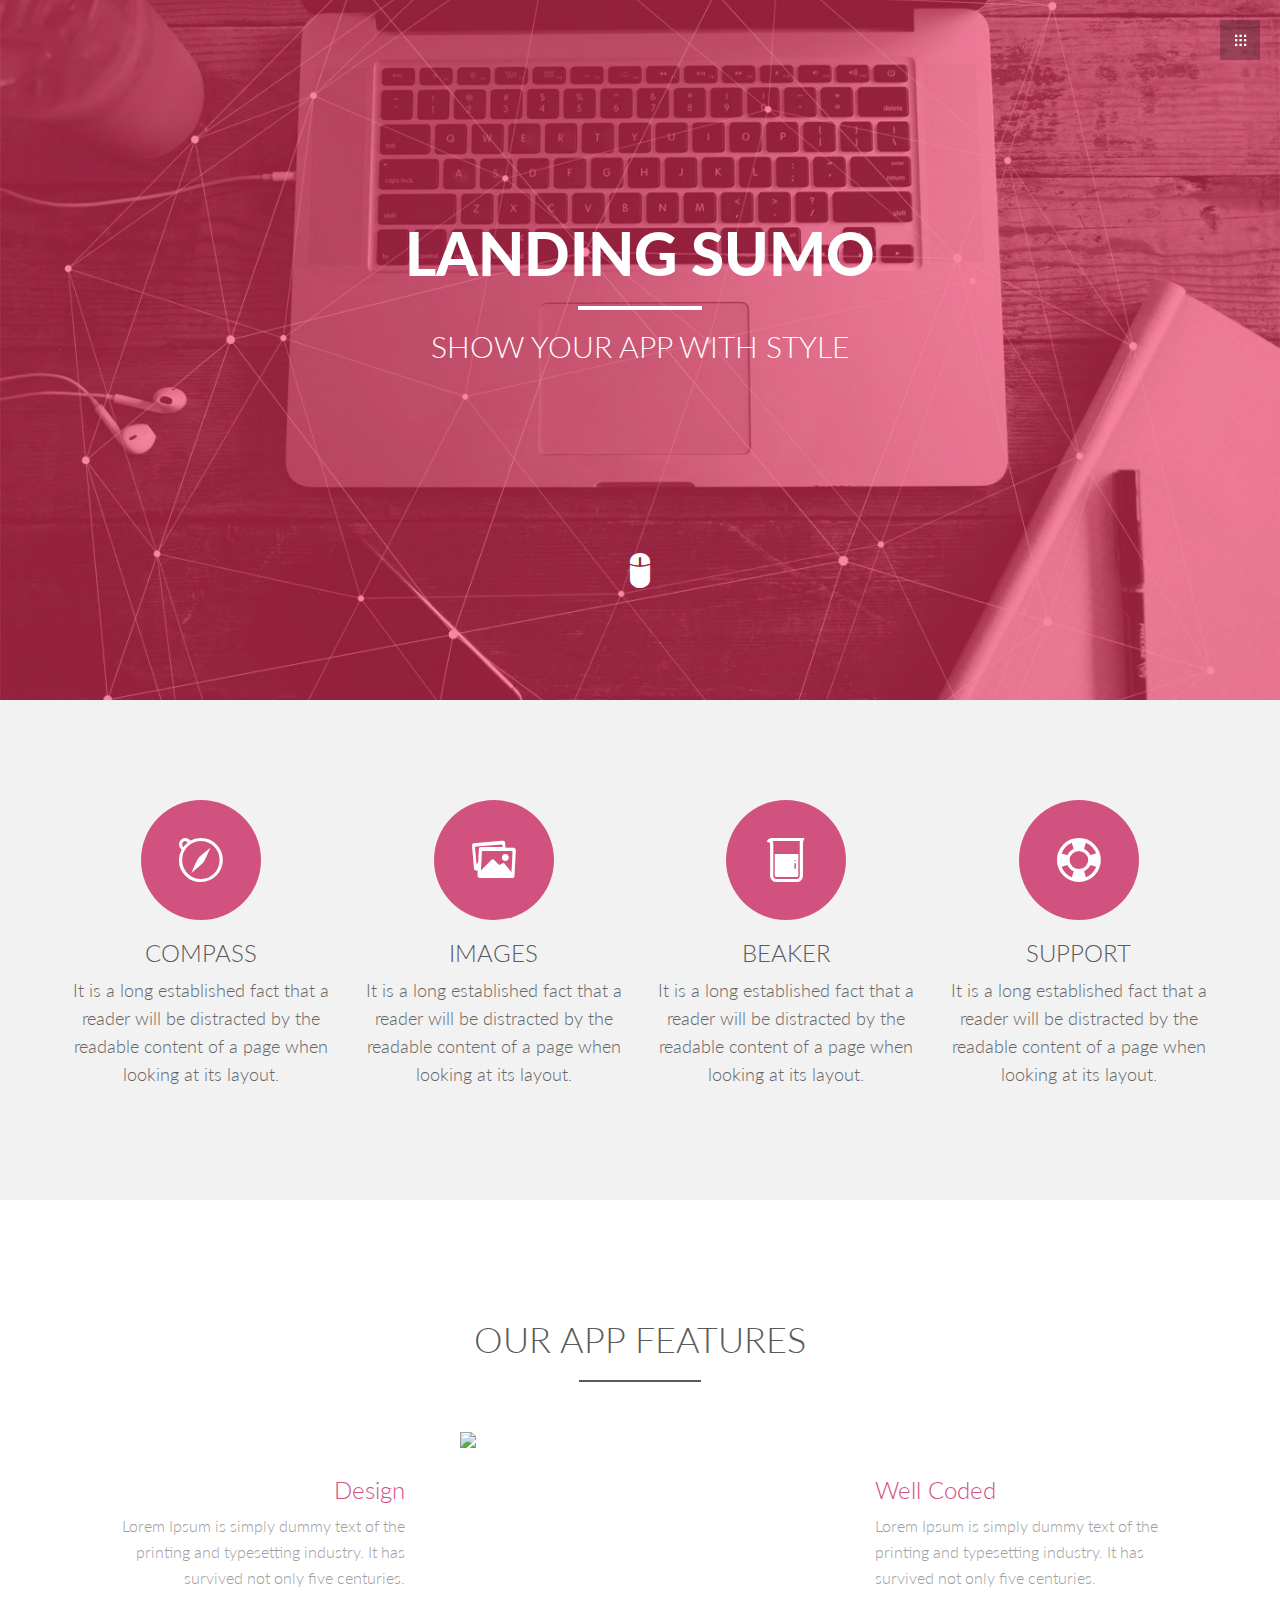
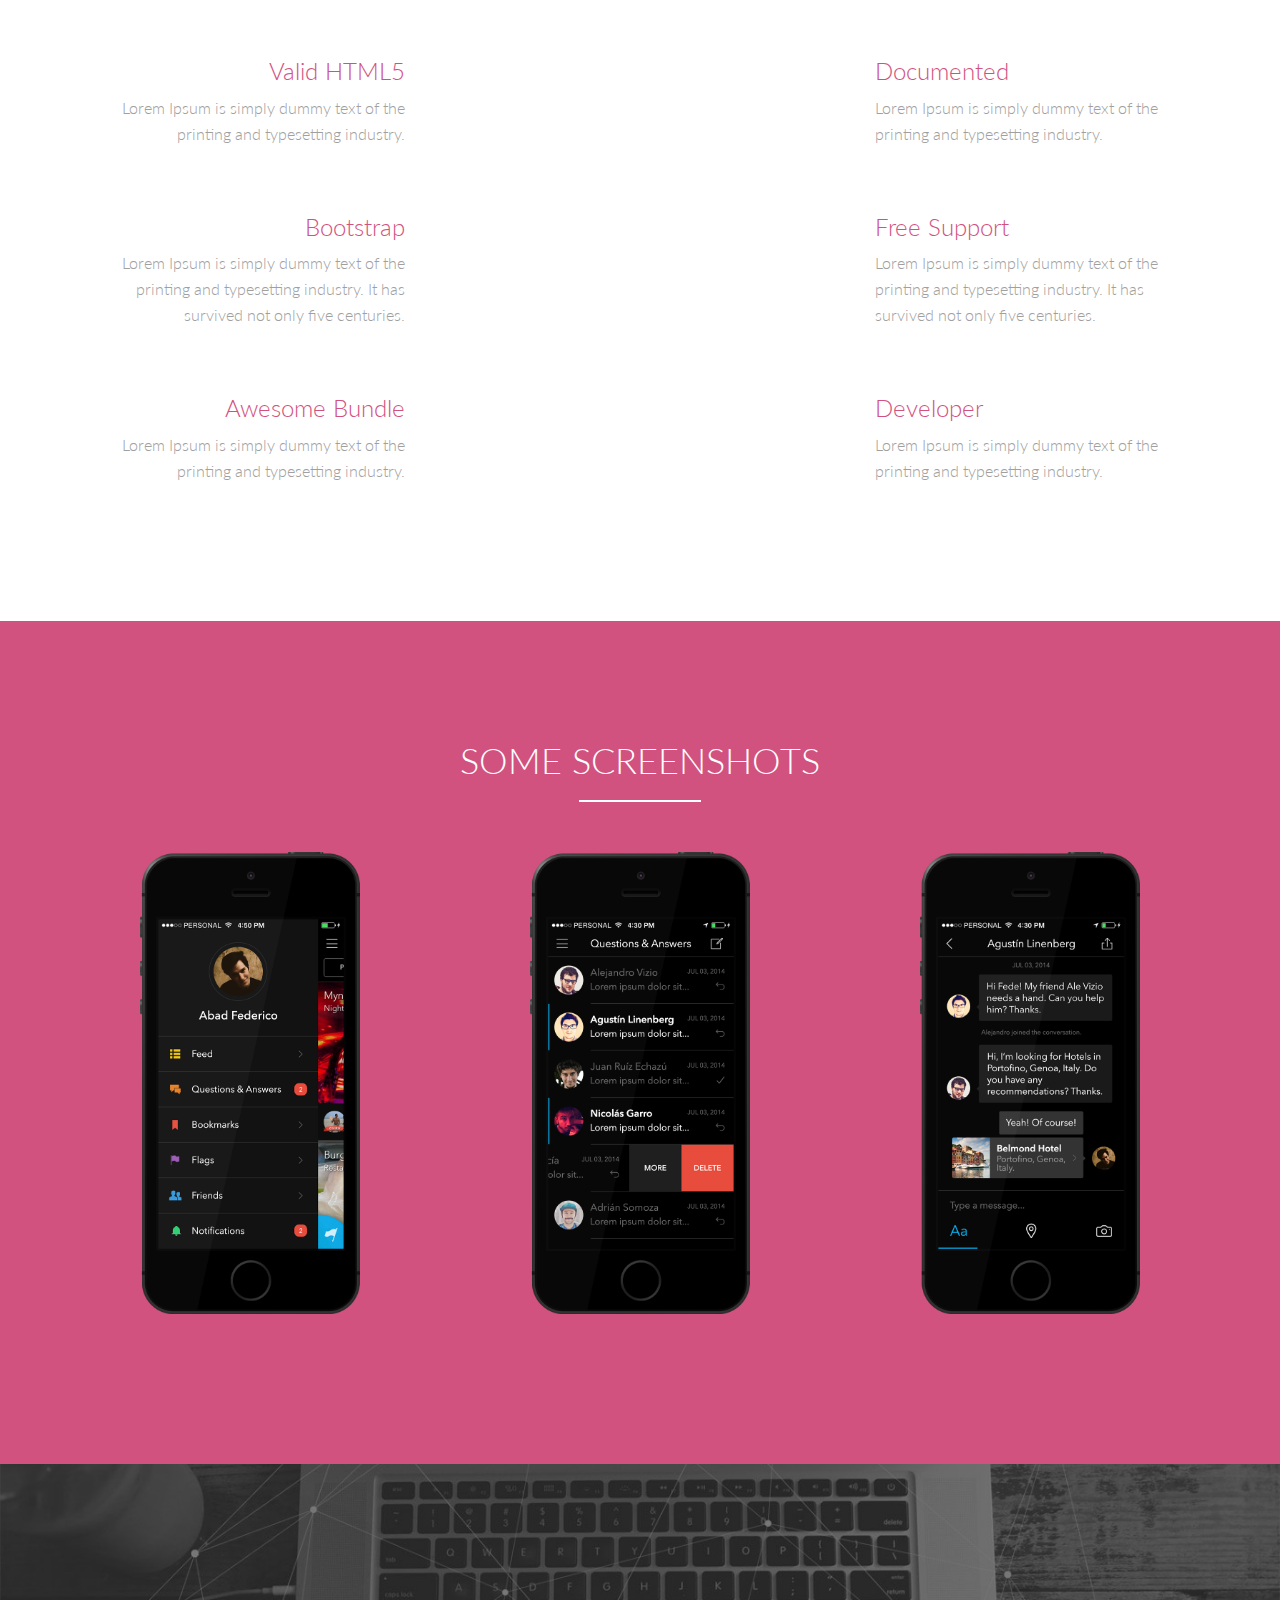
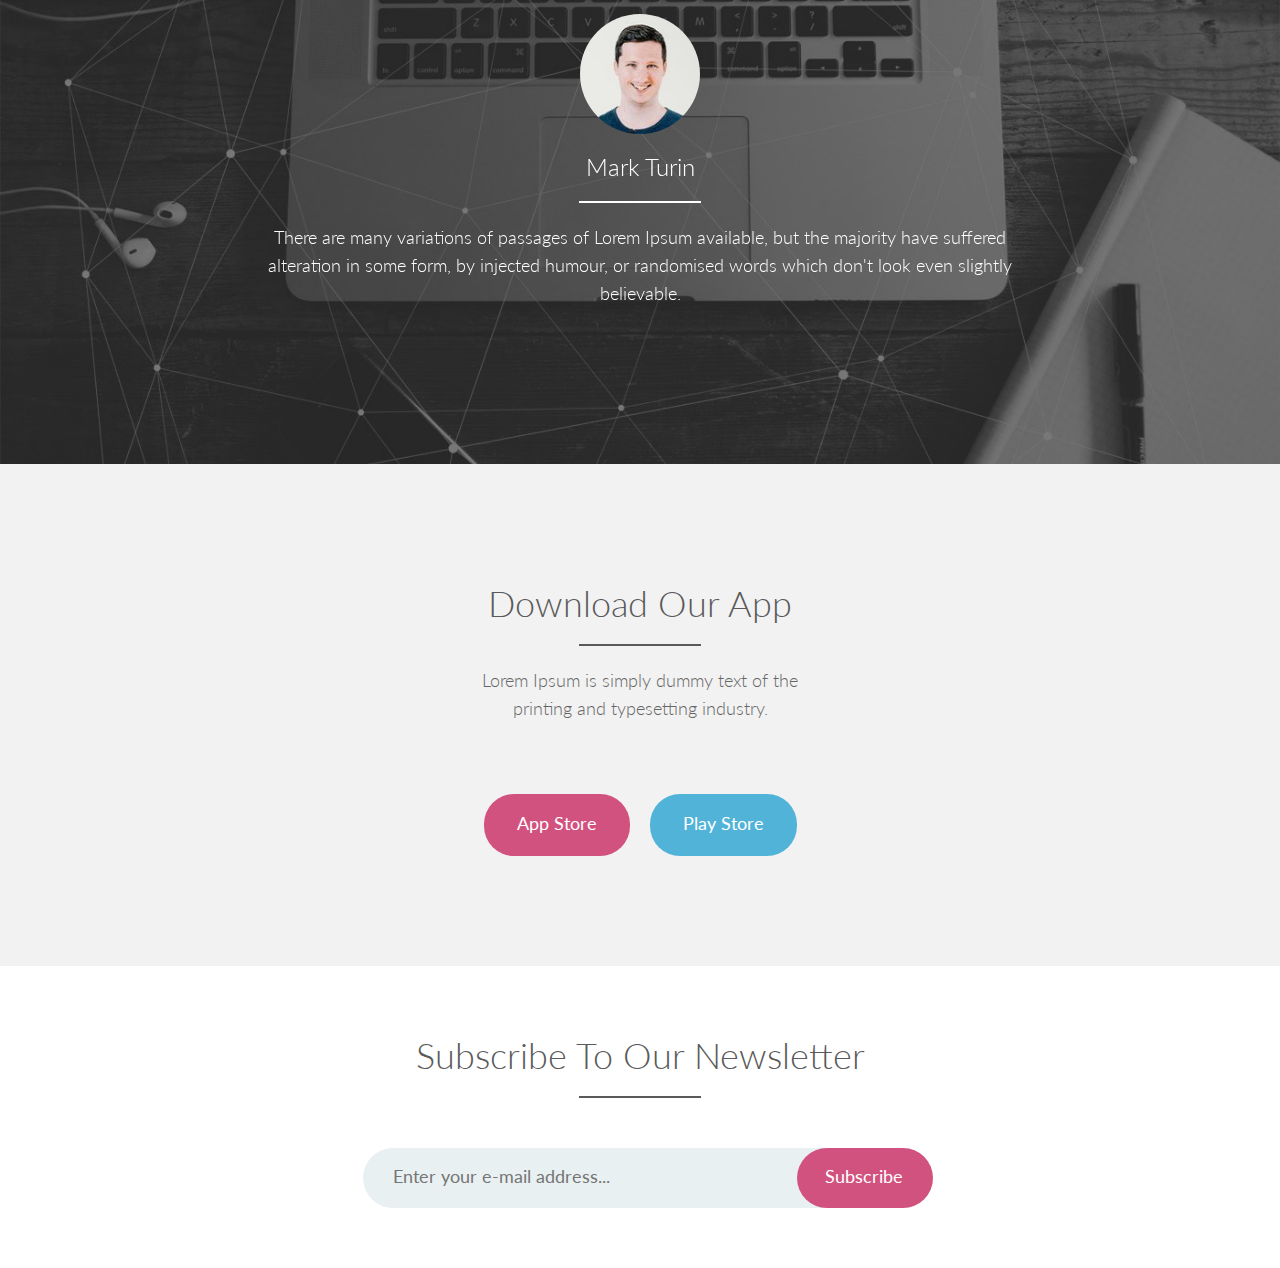
==== index.html @ 251545a4 "ok good" ====
<!DOCTYPE html>
<html lang="en">
  <head>
    <meta charset="utf-8">
    <meta http-equiv="X-UA-Compatible" content="IE=edge">
    <meta name="viewport" content="width=device-width, initial-scale=1">
    <meta name="description" content="">
    <meta name="author" content="">
    <link rel="icon" href="assets/img/favicon.ico">

    <title>Theme 12 - Landing Sumo</title>

    <!-- Bootstrap core CSS -->
    <link href="assets/css/bootstrap.css" rel="stylesheet">

    <!-- Custom styles for this template -->
    <link href="assets/css/style.css" rel="stylesheet">
    <link href="assets/css/ionicons.min.css" rel="stylesheet">

	<link rel="stylesheet" href="assets/css/nivo-lightbox.css" type="text/css">
	<link rel="stylesheet" href="assets/css/nivo-themes/default/default.css" type="text/css">
	
    <!-- IE10 viewport hack for Surface/desktop Windows 8 bug -->
    <script src="assets/js/ie10-viewport-bug-workaround.js"></script>

    <!-- HTML5 shim and Respond.js IE8 support of HTML5 elements and media queries -->
    <!--[if lt IE 9]>
      <script src="https://oss.maxcdn.com/html5shiv/3.7.2/html5shiv.min.js"></script>
      <script src="https://oss.maxcdn.com/respond/1.4.2/respond.min.js"></script>
    <![endif]-->
  </head>

  <body data-spy="scroll" data-offset="0" data-target="#theMenu">

	<!-- Menu -->
	<nav class="menu" id="theMenu">
		<div class="menu-wrap">
			<h1 class="logo"><a href="index.html#home">THEME 12</a></h1>
			<i class="ion-android-close menu-close"></i>
			<a href="#home" class="smoothScroll">Home</a>
			<a href="#about" class="smoothScroll">About</a>
			<a href="#screen" class="smoothScroll">Screenshots</a>
			<a href="#testimonials" class="smoothScroll">Testimonials</a>
			<a href="#buy" class="smoothScroll">Buy Now</a>
		</div>
		
		<!-- Menu button -->
		<div id="menuToggle"><i class="ion-grid"></i></div>
	</nav>

	  <!-- ********** HEADER ********** -->
	  <section id="home"></section>
	  <div id="h">
	  	<div class="container">
	  		<div class="row centered">
	  			<div class="col-md-8 col-md-offset-2">
	  				<h1>LANDING SUMO</h1>
	  				<hr class="aligncenter">
	  				<h2>SHOW YOUR APP WITH STYLE</h2>
	  			</div>
	  			<div class="go aligncenter">
	  				<a href="#about" class="smoothScroll"><i class="ion-mouse"></i></a>
	  			</div>
	  		</div>
	  	</div><!--/container -->
	  </div><!--/H -->

	<!-- ********** ICONS ********** -->	
	<section id="about"></section>
	<div id="g">  
		<div class="container">
			<div class="row mtb centered">
				<div class="col-md-3">
					<div class="circle-icon">
						<div class="icon ion-compass"></div>
					</div>
					<h3>COMPASS</h3>
					<p>It is a long established fact that a reader will be distracted by the readable content of a page when looking at its layout.</p>
				</div><!--/col-md-3 -->

				<div class="col-md-3">
					<div class="circle-icon">
						<div class="icon ion-images"></div>
					</div>
					<h3>IMAGES</h3>
					<p>It is a long established fact that a reader will be distracted by the readable content of a page when looking at its layout.</p>
				</div><!--/col-md-3 -->
				<div class="col-md-3">
					<div class="circle-icon">
						<div class="icon ion-beaker"></div>
					</div>
					<h3>BEAKER</h3>
					<p>It is a long established fact that a reader will be distracted by the readable content of a page when looking at its layout.</p>
				</div><!--/col-md-3 -->
				<div class="col-md-3">
					<div class="circle-icon">
						<div class="icon ion-help-buoy"></div>
					</div>
					<h3>SUPPORT</h3>
					<p>It is a long established fact that a reader will be distracted by the readable content of a page when looking at its layout.</p>
				</div><!--/col-md-3 -->
			</div><!--/row -->
		</div><!--/container -->
	</div><!--/G -->
	
	<!-- ********** PHONE & FEATURES ********** -->
	<div class="container">
		<div class="row mtb2">
			<h1 class="centered">OUR APP FEATURES</h1>
			<hr class="aligncenter mb">
			
			<div class="col-md-4">
				<div class="features f-r">
					<h3>Design</h3>
					<p>Lorem Ipsum is simply dummy text of the printing and typesetting industry. It has survived not only five centuries.</p>
				</div>
				<div class="features f-r">
					<h3>Valid HTML5</h3>
					<p>Lorem Ipsum is simply dummy text of the printing and typesetting industry.</p>
				</div>
				<div class="features f-r">
					<h3>Bootstrap</h3>
					<p>Lorem Ipsum is simply dummy text of the printing and typesetting industry. It has survived not only five centuries.</p>
				</div>
				<div class="features f-r">
					<h3>Awesome Bundle</h3>
					<p>Lorem Ipsum is simply dummy text of the printing and typesetting industry.</p>
				</div>
			</div><!--/col-md-4-->
			<div class="col-md-4 hidden-xs">
				<img class="img-responsive aligncenter" src="assets/img/phone.png">
			</div><!--col-md-4-->
			<div class="col-md-4">
				<div class="features f-l">
					<h3>Well Coded</h3>
					<p>Lorem Ipsum is simply dummy text of the printing and typesetting industry. It has survived not only five centuries.</p>
				</div>
				<div class="features f-l">
					<h3>Documented</h3>
					<p>Lorem Ipsum is simply dummy text of the printing and typesetting industry.</p>
				</div>
				<div class="features f-l">
					<h3>Free Support</h3>
					<p>Lorem Ipsum is simply dummy text of the printing and typesetting industry. It has survived not only five centuries.</p>
				</div>
				<div class="features f-l">
					<h3>Developer</h3>
					<p>Lorem Ipsum is simply dummy text of the printing and typesetting industry.</p>
				</div>
			</div><!--/col-md-4-->
			
		</div><!--/row -->
	</div><!--/container -->
	
	<!-- ********** SHOWCASE ********** -->
	<section id="screen"></section>
	<div id="showcase">
		<div class="container">
			<div class="row mtb">
			<h1 class="centered">SOME SCREENSHOTS</h1>
			<hr class="aligncenter mb">
				<div class="col-md-4 mb">
					<a href='assets/img/screen-1.png' class='item' data-lightbox-gallery="gallery1">
						<img src="assets/img/screen-1.png" class='img-responsive aligncenter' width="220" alt="">
					</a>
				</div><!--/col-md-4-->

				<div class="col-md-4 mb">
					<a href='assets/img/screen-2.png' class='item' data-lightbox-gallery="gallery1">
						<img src="assets/img/screen-2.png" width="220" class='img-responsive aligncenter' alt="">
					</a>
				</div><!--/col-md-4-->

				<div class="col-md-4 mb">
					<a href='assets/img/screen-3.png' class='item' data-lightbox-gallery="gallery1">
						<img src="assets/img/screen-3.png" class='img-responsive aligncenter' width="220" alt="">
					</a>
				</div><!--/col-md-4-->

			</div><!--/row -->
		</div><!--/container -->
	</div><!--/slides -->
	
	<!-- ********** TESTIMONIALS ********** -->
	<section id="testimonials"></section>
	<div id="t">
		<div class="container">
			<div class="row mt">
				<div class="col-lg-8 col-lg-offset-2 centered">
				    <!-- Carousel
				    ================================================== -->
				    <div id="myCarousel" class="carousel slide" data-ride="carousel">
				      <div class="carousel-inner">
				        <div class="item active">
				          <img src="assets/img/ui-01.jpg" class="img-circle aligncenter" width="120" alt="First slide">
				          <h3>Mark Turin</h3>
				          <hr class="aligncenter">
				          <p>There are many variations of passages of Lorem Ipsum available, but the majority have suffered alteration in some form, by injected humour, or randomised words which don't look even slightly believable.</p>
				        </div>
				        <div class="item">
				          <img src="assets/img/ui-02.jpg" class="img-circle aligncenter" width="120"  alt="Second slide">
				          <h3>Sarah Schmidt</h3>
				          <hr class="aligncenter">
				          <p>There are many variations of passages of Lorem Ipsum available, but the majority have suffered alteration in some form, by injected humour, or randomised words which don't look even slightly believable.</p>
				        </div>
				        <div class="item">
				          <img src="assets/img/ui-03.jpg" width="120" class="img-circle aligncenter" alt="Third slide">
				          <h3>Phil Carsons</h3>
				          <hr class="aligncenter">
				          <p>There are many variations of passages of Lorem Ipsum available, but the majority have suffered alteration in some form, by injected humour, or randomised words which don't look even slightly believable.</p>
				        </div>
				      </div>
				    </div><!-- /.carousel -->
				</div><!--/col-lg-8 -->
			</div><!--/row -->
		</div><!--/container -->
	</div><!--/T -->
	
	<!-- ********** DOWNLOAD APP ********** -->
	  <section id="buy"></section>
	<div id="g">
		<div class="container">
			<div class="row mtb">
				<h1 class="centered">Download Our App</h1>
				<hr class="aligncenter">
				<p class="centered">Lorem Ipsum is simply dummy text of the<br/>printing and typesetting industry.</p>
				<div class="col-md-6 col-md-offset-3 mt centered">
					<button class="btn btn-lg btn-apple">App Store</button><button class="btn btn-lg btn-android">Play Store</button>
				</div>
			</div><!--/row -->
		</div><!--/container -->
	</div><!--/G -->

	<!-- ********** SUBSCRIBE ********** -->
	<div id="f">
		<div class="container">
			<div class="row">
				<h1 class="centered">Subscribe To Our Newsletter</h1>
				<hr class="aligncenter mb">
				<div class="col-md-6 col-md-offset-3">
					<form role="form" action="register.php" method="post" enctype="plain"> 
	    				<input type="email" name="email" class="subscribe-input" placeholder="Enter your e-mail address..." required>
						<button class='btn btn-submit subscribe-submit' type="submit">Subscribe</button>
					</form>
	
				</div>
			</div><!--/row -->
		</div><!--/container -->
	</div>
	
	
    <!-- Bootstrap core JavaScript
    ================================================== -->
    <!-- Placed at the end of the document so the pages load faster -->
    <script src="assets/js/jquery.min.js"></script>
    <script src="assets/js/bootstrap.min.js"></script>
    <script src="assets/js/retina-1.1.0.js"></script>
    <script src="assets/js/classie.js"></script>
    <script src="assets/js/smoothscroll.js"></script>
    <script src="assets/js/main.js"></script>
	<script src="assets/js/nivo-lightbox.min.js"></script>
	
	<script>
		// Nivo Lightbox initialization
		$('#showcase a').nivoLightbox({
			effect: 'fadeScale',
			keyboardNav: true,
		});
	</script>
	
	
  </body>
</html>
---- assets/css/style.css ----
/*
 * Author: Carlos Alvarez
 * URL: http://alvarez.is
 *
 * Project Name: Landing Sumo - Theme 12
 * URL: http://LandingSumo.com
 * Version: 1.0
 */

/*	################################################################
	1. GENERAL STRUCTURES
################################################################# */

/* Import fonts */
@import url(http://fonts.googleapis.com/css?family=Lato:300,400,700,900);

* { 
	margin: 0;
	padding: 0px;
    font-family: 'Lato', sans-serif;
} 
body { 
	background: #fff; 
	margin: 0; 
	color: #5a5a5a;
}

h1, h2, h3, h4, h5, h6 {
    font-family: 'Lato', sans-serif;
	font-weight: 300;
}


p { 
	padding: 0; 
	margin-bottom: 12px; 
    font-family: 'Lato', sans-serif;
	font-weight: 300;
	font-size: 18px; 
	line-height: 28px;
	color: #666; 
	margin-top: 10px; 
}

html,
body {
	height: 100%;
}

.alignleft { float: left; }
.alignright { float: right; }
.aligncenter {
	margin-left: auto;
	margin-right: auto;
	display: block;
	clear: both;
}
.centered {text-align: center}
.mt {margin-top: 50px;}
.mb {margin-bottom: 50px;}
.mtb {margin-top: 50px; margin-bottom: 50px;}
.mtb2 { margin-top: 100px; margin-bottom: 100px;}
.ptb {padding-top: 80px; padding-bottom: 80px;}

.clear {
	clear: both;
	display: block;
	font-size: 0;
	height: 0;
	line-height: 0;
	width:100%;
}
::-moz-selection  {
	color: #fff;
	text-shadow:none;
	background:#2B2E31;
}
::selection {
	color: #fff;
	text-shadow:none;
	background:#2B2E31;
}
*,
*:after,
*:before {
	-webkit-box-sizing: border-box;
	-moz-box-sizing: border-box;
	box-sizing: border-box;
	padding: 0;
	margin: 0;
}
a { 
	padding: 0;
	margin: 0;
	text-decoration: none; 
	-webkit-transition: background-color .4s linear, color .4s linear;
	-moz-transition: background-color .4s linear, color .4s linear;
	-o-transition: background-color .4s linear, color .4s linear;
	-ms-transition: background-color .4s linear, color .4s linear;
	transition: background-color .4s linear, color .4s linear;
	color: #1abc9c;
}
a:hover,
a:focus {
  text-decoration: none;
  color:#696E74;
}

.nopadding {
	padding: 0px !important;
	margin: 0px;
}

hr {
	border: 1px solid #5a5a5a;
	width: 120px;
}

/* MENU CONFIGURATION */
.menu {
	position: fixed;
	right: -200px;
	width: 260px;
	height: 100%;
	top: 0;
	z-index: 10;
	text-align: left;
}

.menu.menu-open {
	right: 0px;
}

.menu-wrap {
	position: absolute;
	top: 0;
	left: 60px;
	background: #1a1a1a;
	width: 200px;
	height: 100%;
}

.menu h1.logo a {
	font-family: "Raleway", sans-serif;
	font-size: 16px;
	font-weight: 900;
	letter-spacing: 0.15em;
	line-height: 40px;
	text-transform: uppercase;
	color: #ffffff;
	margin-top: 20px;
}

.menu h1.logo a:hover {
	color: #D2527F;
}

.menu img.logo {
	margin: 20px 0;
	max-width: 160px;
}

.menu a {
	margin-left: 20px;
	color: #808080;
	display: block;
	font-size: 12px;
	font-weight: 700;
	line-height: 40px;
	letter-spacing: 0.1em;
	text-transform: uppercase;
}

.menu a:hover {
	color: #ffffff;
}

.menu a:active {
	color: #ffffff;
}

.menu a > i {
	float: left;
	display: inline-block;
	vertical-align: middle; 
	text-align: left;
	width: 25px;
	font-size: 16px;
	line-height: 40px;
	margin: 25px 2px;
}

.menu-close {
	cursor: pointer;
	display: block;
	position: absolute;
	font-size: 14px;
	color: #808080;
	width: 40px;
	height: 40px;
	line-height: 40px;
	top: 20px;
	right: 5px;
	-webkit-transition: all .1s ease-in-out;
	   -moz-transition: all .1s ease-in-out;
		-ms-transition: all .1s ease-in-out;
		 -o-transition: all .1s ease-in-out;
			transition: all .1s ease-in-out;
}

.menu-close:hover {
	color: #ffffff;
	-webkit-transition: all .1s ease-in-out;
	   -moz-transition: all .1s ease-in-out;
		-ms-transition: all .1s ease-in-out;
		 -o-transition: all .1s ease-in-out;
			transition: all .1s ease-in-out;
}

/* Push the body after clicking the menu button */
.body-push {
	overflow-x: hidden;
	position: relative;
	left: 0;
}

.body-push-toright {
	left: 200px;
}

.body-push-toleft {
	left: -200px;
}

.menu,
.body-push {
	-webkit-transition: all .3s ease;
	   -moz-transition: all .3s ease;
		-ms-transition: all .3s ease;
		 -o-transition: all .3s ease;
			transition: all .3s ease;
}

#menuToggle {
	position: absolute;
	top: 20px;
	left: 0;
	z-index: 11;
	display: block;
	text-align: center;
	font-size: 18px;
	color: #ffffff;
	width: 40px;
	height: 40px;
	line-height: 40px;
	cursor: pointer;
	background: rgba(0,0,0,0.25);
	-webkit-transition: all .1s ease-in-out;
	   -moz-transition: all .1s ease-in-out;
		-ms-transition: all .1s ease-in-out;
		 -o-transition: all .1s ease-in-out;
			transition: all .1s ease-in-out;
}

#menuToggle:hover {
	color: #ffffff;
	background: rgba(0,0,0,0.2);
	-webkit-transition: all .1s ease-in-out;
	   -moz-transition: all .1s ease-in-out;
		-ms-transition: all .1s ease-in-out;
		 -o-transition: all .1s ease-in-out;
			transition: all .1s ease-in-out;
}


/* HEADER SECTION */
#h {
	background: url(../img/header.jpg) no-repeat center top;
	padding-top: 200px;
	text-align:center;
	background-attachment: relative;
	background-position: center center;
	min-height: 700px;
	width: 100%;
	
    -webkit-background-size: 100%;
    -moz-background-size: 100%;
    -o-background-size: 100%;
    background-size: 100%;

    -webkit-background-size: cover;
    -moz-background-size: cover;
    -o-background-size: cover;
    background-size: cover;
}

#h hr {
	border: 2px solid white;
	width: 120px;
}

#h h1 {
	font-weight: 900;
	font-size: 60px;
	color: white;
}

#h h2 {
	color: white;
}

.go { 
	height: 60px; 
	width: 60px; 
	display: block; 
	transition: all 1s ease; 
	-moz-transition: all 1s ease; 
	-webkit-transition: all 1s ease;
	-o-transition: all 1s ease;
	padding-top: 170px;
	padding-bottom: 15px;
}

.go:hover, .go:focus { 
	transform: translate(0, -15px); 
	-webkit-transform: translate(0, -15px); 
	-o-transform: translate(0, -15px); 
	-moz-transform: translate(0, -15px); 
}

.go i {
	color: white;
	font-size: 40px;
}

/* Grey Section */
#g {
	background: #f2f2f2;
	padding-top: 50px;
	padding-bottom: 50px;
}

.circle-icon {
	width: 120px;
	height: 120px;
	margin: 0 auto;
	border-radius: 50%;
	background-color: #D2527F;
	position: relative;
}

.circle-icon .icon {
	color: #fff;
	line-height: 120px;
	text-align: center;
}

.icon {
	font-size: 50px;
}

.icon-sm {
	font-size: 20px;
}

.btn-apple {
	background: #D2527F;
	border-radius: 30px;
	padding: 16px 32px 20px;
	color: white;
	margin: 10px;
}

.btn-android {
	background: #52B3D9;
	border-radius: 30px;
	padding: 16px 32px 20px;
	color: white;
	margin: 10px;
}



/* features */
.f-r {
	text-align: right;
	margin: 15px;
}

.f-l {
	text-align: left;
	margin: 15px;
}

.features {
	padding: 10px;
}

.features:hover {
	background: #f2f2f2;
	cursor: pointer;
}

.features p {
	font-size: 16px;
	color: #a0a0a0;
	line-height: 26px;
}

.features h3 {
	color: #D2527F;
}

/* Showcase Conf */
#showcase {
	padding-bottom: 50px;
	padding-top: 50px;
	background: #D2527F;
	color: white;
}

#showcase hr {
	border: 1px solid #fff;
	width: 120px;
}

/* Testimonial Section */
#t {
	background: url(../img/testimonials.jpg) no-repeat center top;
	padding-top: 100px;
	text-align:center;
	background-attachment: relative;
	background-position: center center;
	min-height: 600px;
	width: 100%;
	color: white;
	
    -webkit-background-size: 100%;
    -moz-background-size: 100%;
    -o-background-size: 100%;
    background-size: 100%;

    -webkit-background-size: cover;
    -moz-background-size: cover;
    -o-background-size: cover;
    background-size: cover;
}

#t p {
	color: white;
}

#t hr {
	border-color: white;
}

/* FOOTER */

#f {
	padding-bottom: 50px;
	padding-top: 50px;
	background: white;
}

#f input {
	font-size: 18px;
	min-height: 60px;
	border-radius: 40px;
	line-height: 24px;
	padding: 16px 30px 20px;
	border: none;
	margin-bottom: 10px;
	background-color: #e9f0f2;
	-webkit-transition: background-color 0.2s;
	transition: background-color 0.2s;
}

#f .subscribe-input {
	float: left;
	width: 95%;
	text-align: left;
}

#f .subscribe-submit {
	position: absolute;
	right: 0;
	padding-left: 28px;
}

/* Button used in the footer - contact form */
.btn-submit {
	color: #fff;
	font-size: 18px;
	min-height: 60px;
	border-radius: 40px;
	text-decoration: none;
	display: inline-block;
	line-height: 24px;
	padding: 16px 30px 20px;
	z-index: 1;
	position: relative;
	border: none;
	background: #D2527F;
}

@media screen and (max-width: 740px){ 
.f-r {
	text-align: center;
}

.f-l {
	text-align: center;
}
}
---- assets/css/nivo-themes/default/default.css ----
/*
 * Nivo Lightbox Default Theme v1.0
 * http://dev7studios.com/nivo-lightbox
 *
 * Copyright 2013, Dev7studios
 * Free to use and abuse under the MIT license.
 * http://www.opensource.org/licenses/mit-license.php
 */
 
.nivo-lightbox-theme-default.nivo-lightbox-overlay { 
	background: #666;
	background: rgba(0,0,0,0.6); 
}
.nivo-lightbox-theme-default .nivo-lightbox-content.nivo-lightbox-loading { background: url("loading.gif") no-repeat 50% 50%; }

.nivo-lightbox-theme-default .nivo-lightbox-nav {
	top: 10%;
	width: 8%;
	min-width: 60px;
	height: 80%;
	text-indent: -9999px;
	background-repeat: no-repeat;
	background-position: 50% 50%;
	opacity: 0.5;
}
.nivo-lightbox-theme-default .nivo-lightbox-nav:hover { 
	opacity: 1;
	cursor: pointer;
}
.nivo-lightbox-theme-default .nivo-lightbox-prev { 
	background-image: url("next.png"); 
	border-radius: 0 3px 3px 0;
	transform:rotate(180deg);
	-ms-transform:rotate(180deg); /* IE 9 */
	-webkit-transform:rotate(180deg); /* Opera, Chrome, and Safari */
}
.nivo-lightbox-theme-default .nivo-lightbox-next { 
	background-image: url("next.png"); 
	border-radius: 3px 0 0 3px;
}

.nivo-lightbox-theme-default .nivo-lightbox-close {
	display: block;
	background: url("close.png") no-repeat 50% 50%;
	width: 8%;
	min-width: 60px;
	height: 60px;
	text-indent: -9999px;
	opacity: 0.5;
	top: 0;
	right: 0;
	padding-top: 8%;
}
.nivo-lightbox-theme-default .nivo-lightbox-close:hover { opacity: 1; }

.nivo-lightbox-theme-default .nivo-lightbox-title-wrap { bottom: -7%; }
.nivo-lightbox-theme-default .nivo-lightbox-title {
	font: 14px/20px 'Helvetica Neue', Helvetica, Arial, sans-serif;
	font-style: normal;
	font-weight: normal;
	background: #000;
	color: #fff;
	padding: 7px 15px;
	border-radius: 30px;
}

.nivo-lightbox-theme-default .nivo-lightbox-image img {
	background: #fff;
	-webkit-box-shadow: 0px 1px 1px rgba(0,0,0,0.4);
	   -moz-box-shadow: 0px 1px 1px rgba(0,0,0,0.4);
	        box-shadow: 0px 1px 1px rgba(0,0,0,0.4);
}
.nivo-lightbox-theme-default .nivo-lightbox-ajax,
.nivo-lightbox-theme-default .nivo-lightbox-inline {
	background: #fff;
	padding: 40px;
	-webkit-box-shadow: 0px 1px 1px rgba(0,0,0,0.4);
	   -moz-box-shadow: 0px 1px 1px rgba(0,0,0,0.4);
	        box-shadow: 0px 1px 1px rgba(0,0,0,0.4);
}

@media (-webkit-min-device-pixel-ratio: 1.3),
       (-o-min-device-pixel-ratio: 2.6/2),
       (min--moz-device-pixel-ratio: 1.3),
       (min-device-pixel-ratio: 1.3),
       (min-resolution: 1.3dppx) {

	.nivo-lightbox-theme-default .nivo-lightbox-content.nivo-lightbox-loading { 
		background-image: url("loading@2x.gif"); 
		background-size: 32px 32px;
	}
	.nivo-lightbox-theme-default .nivo-lightbox-prev { 
		background-image: url("http://tanguyalbrici.com/Rego/css/nivo-themes/default/prev@2x.png"); 
		background-size: 48px 48px;
	}
	.nivo-lightbox-theme-default .nivo-lightbox-next { 
		background-image: url("next@2x.png"); 
		background-size: 48px 48px;
	}
	.nivo-lightbox-theme-default .nivo-lightbox-close { 
		background-image: url("close@2x.png"); 
		background-size: 48px 48px;
	}
	
}
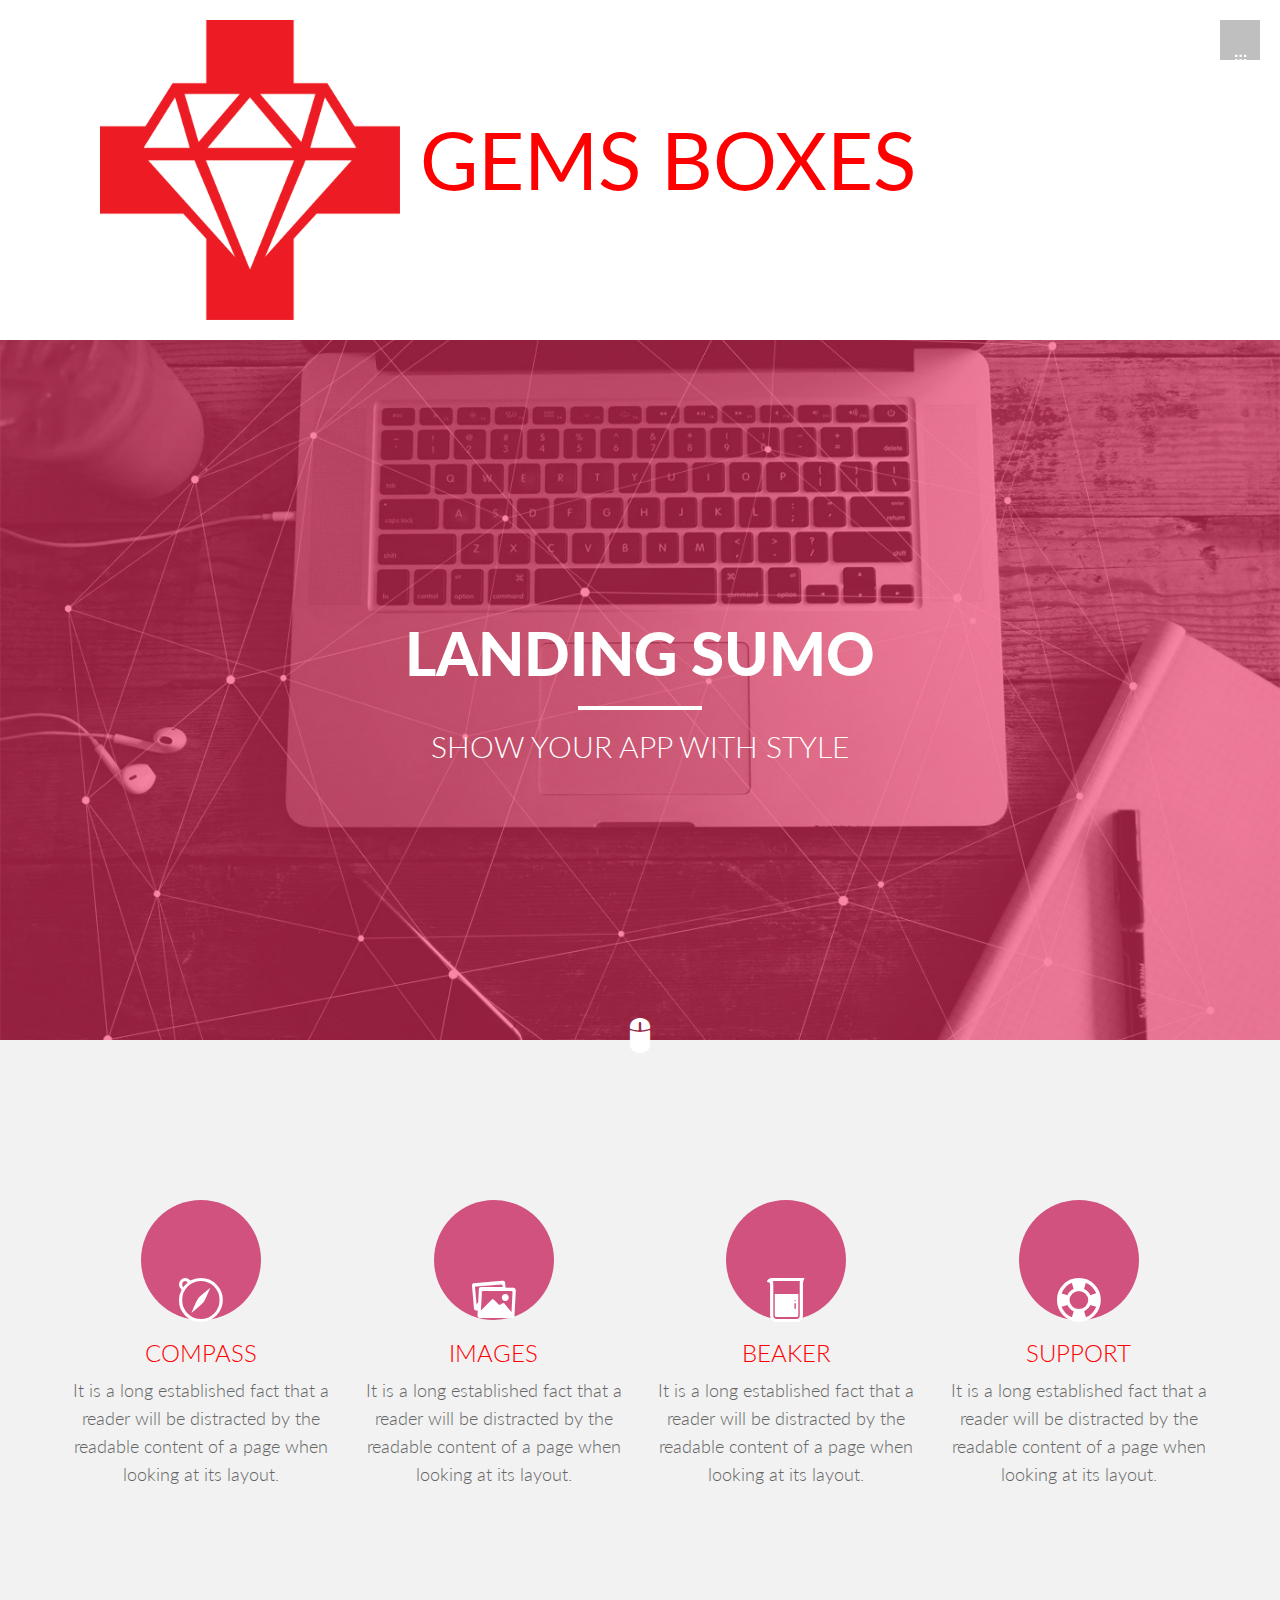
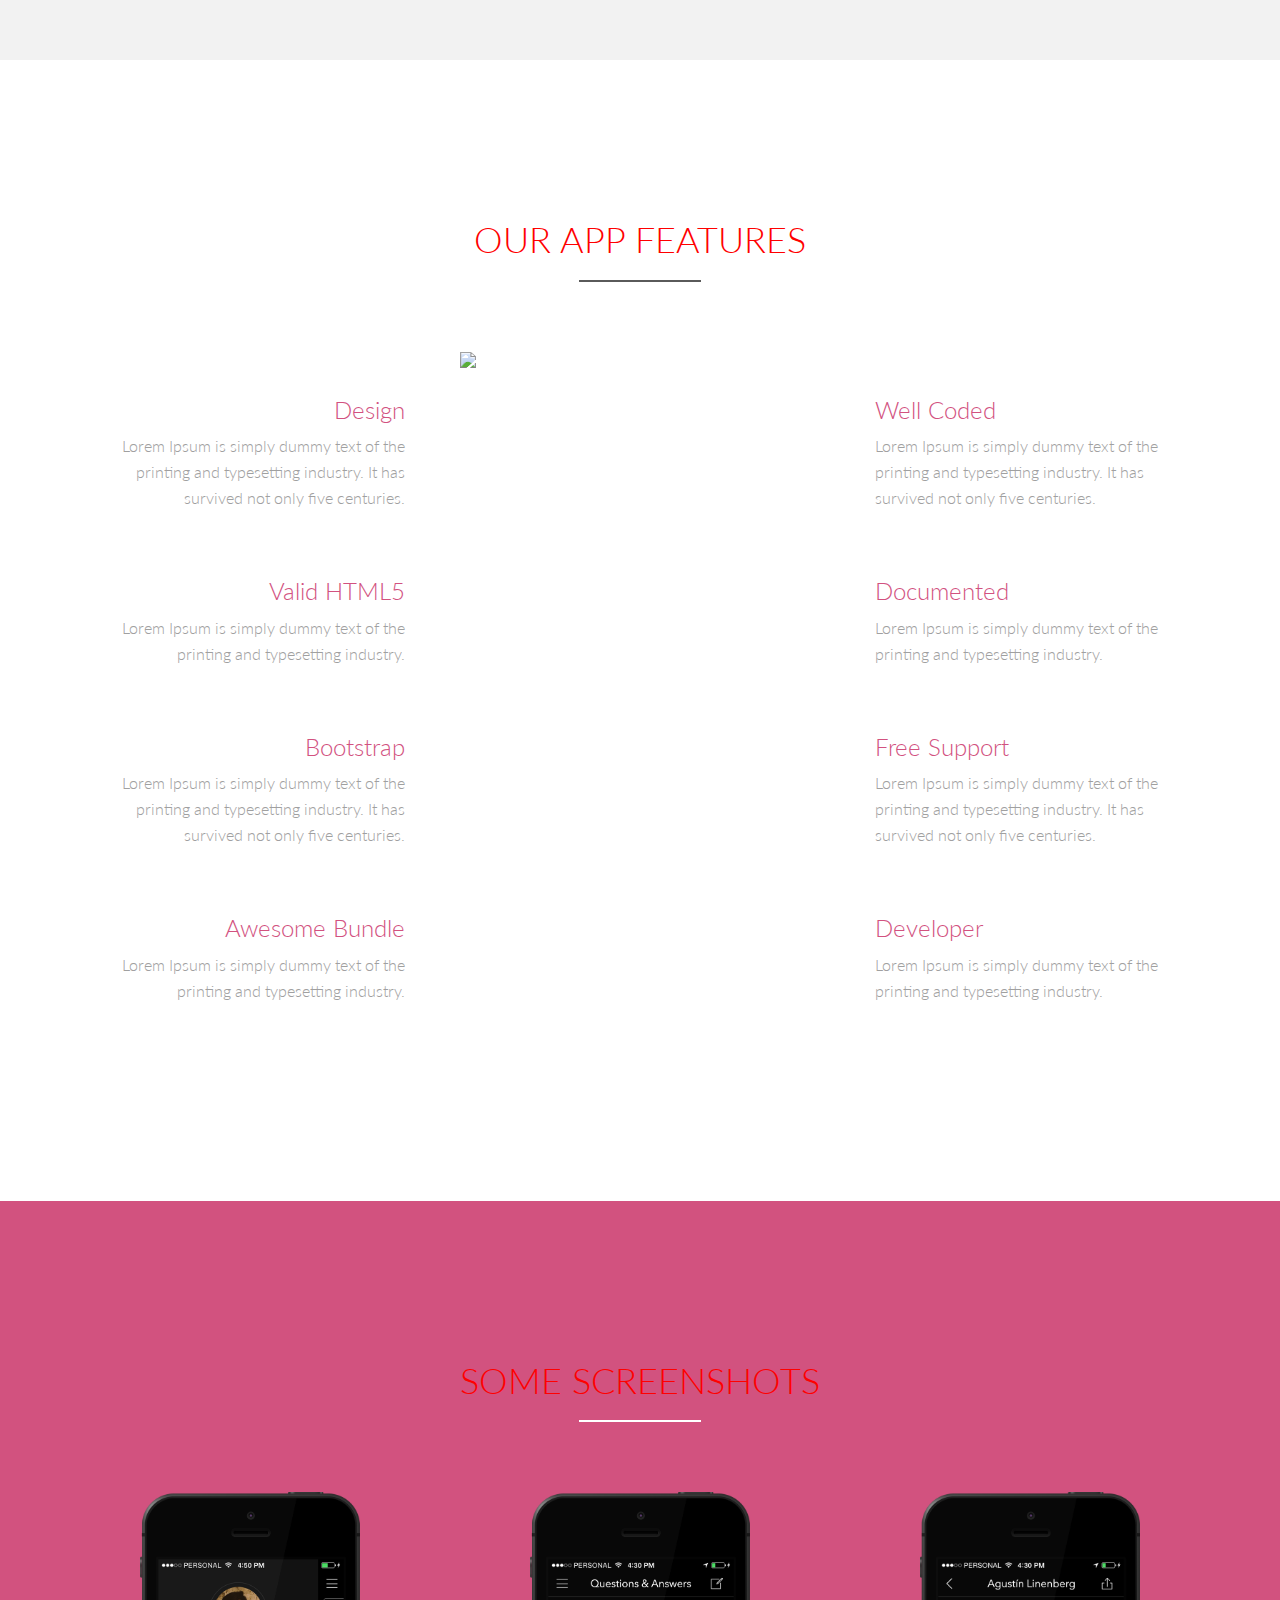
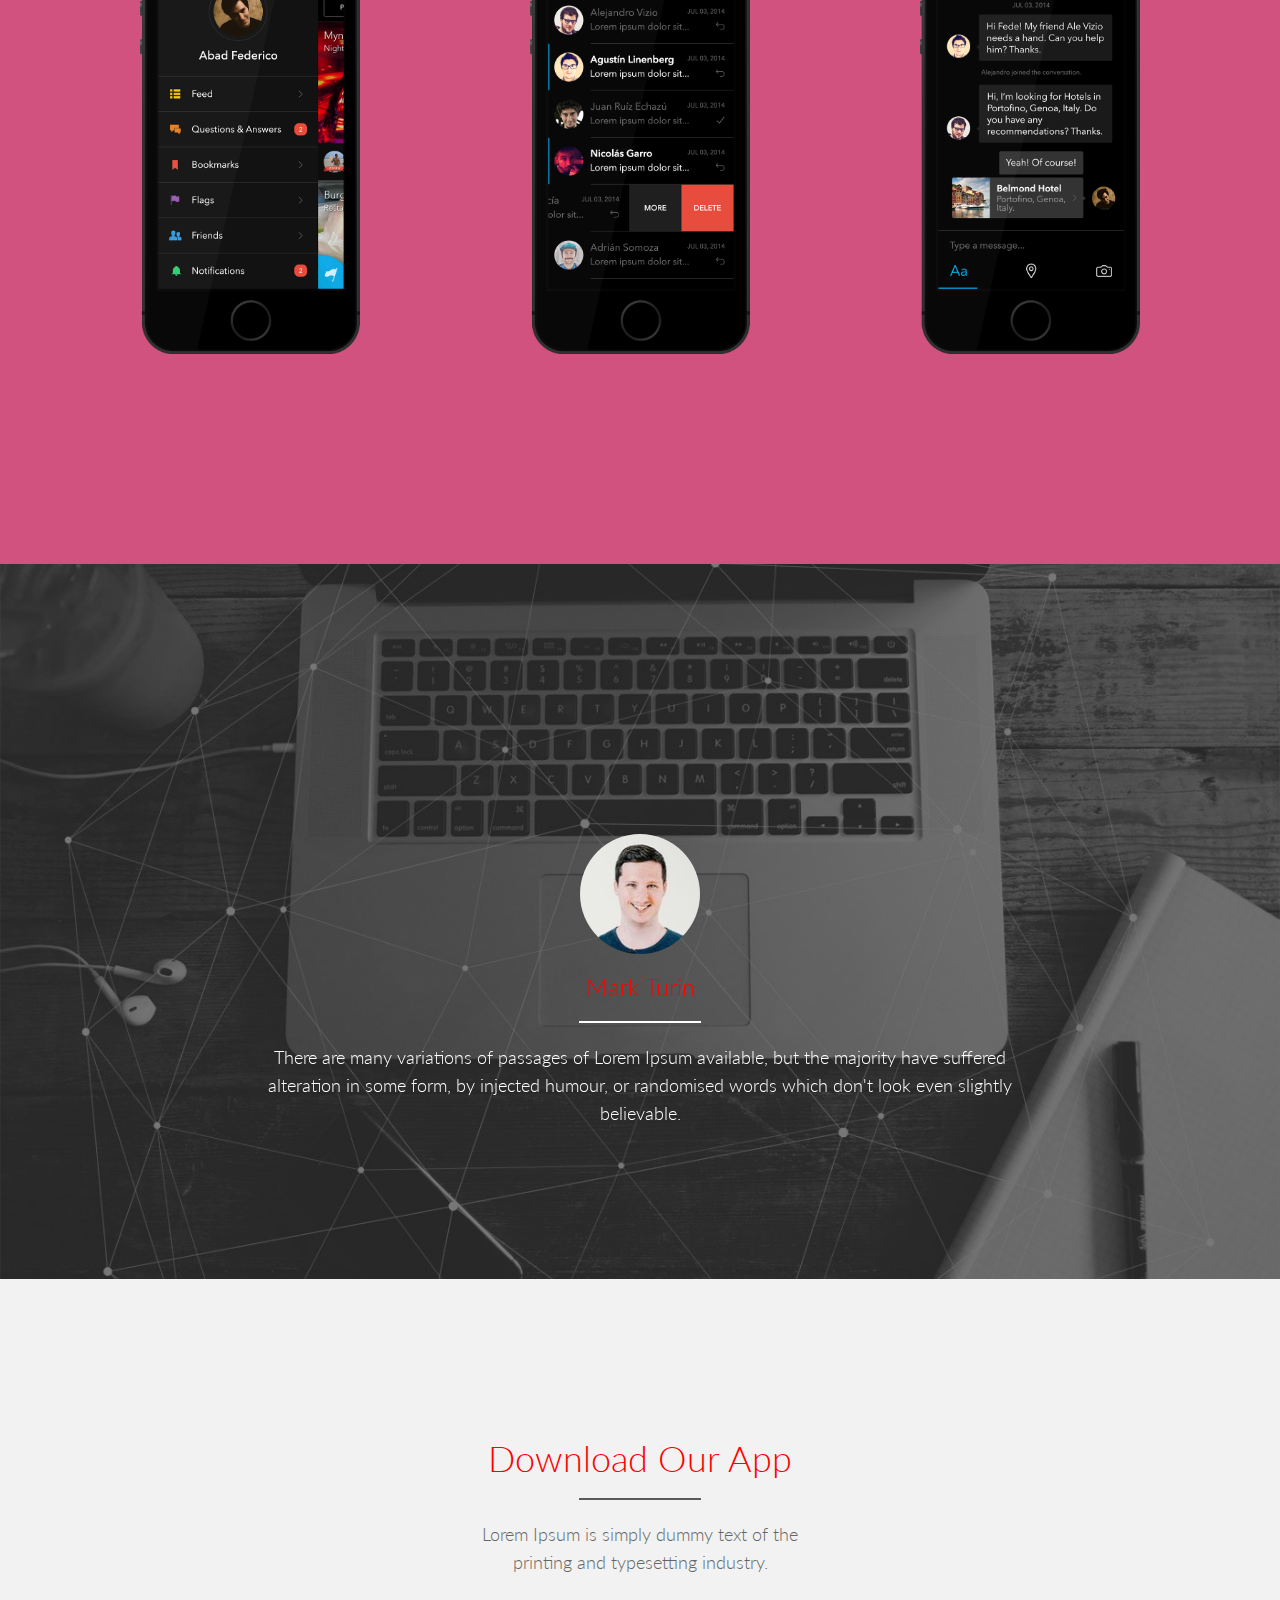
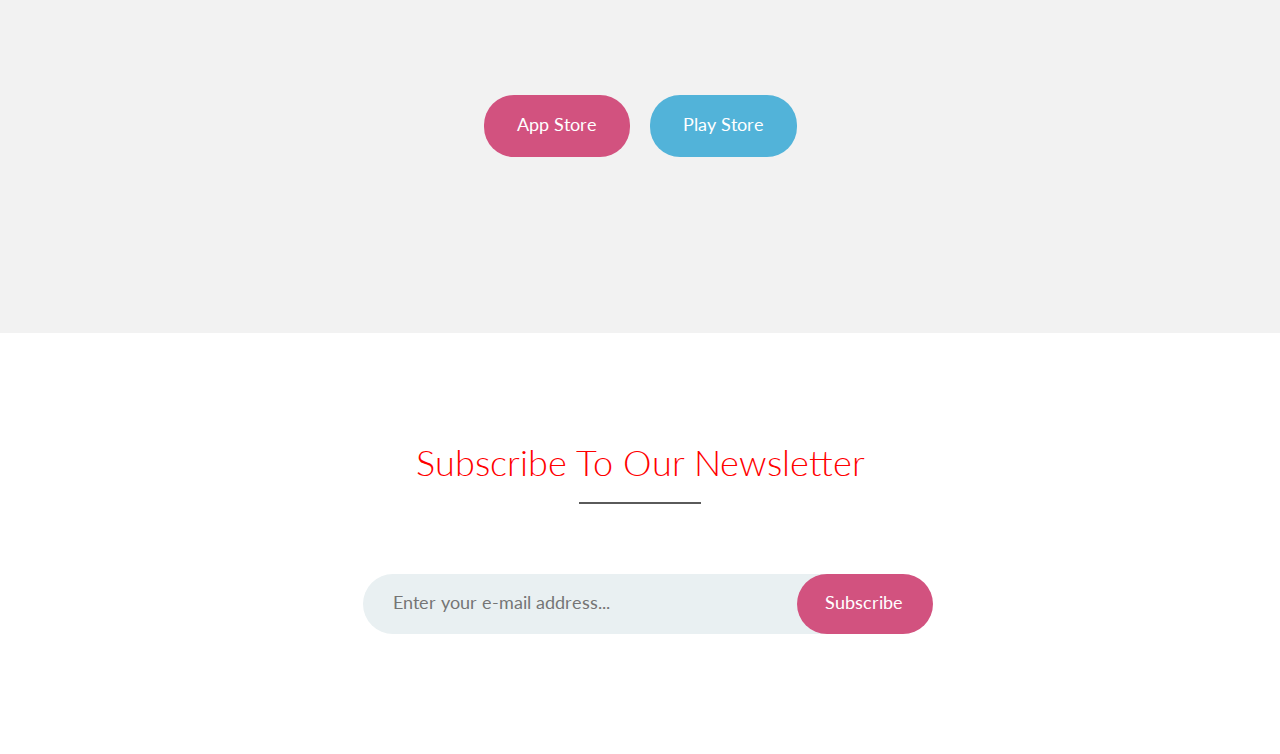
==== commit e8510de4: "change header css" ====
--- a/index.html
+++ b/index.html
@@ -7,9 +7,10 @@
     <meta name="description" content="">
     <meta name="author" content="">
     <link rel="icon" href="assets/img/favicon.ico">
-
-    <title>Theme 12 - Landing Sumo</title>
-
+    <div id ="header">
+    	<img src="./gemsbox_images/Gem_LOGO.png">
+    	GEMS BOXES
+    </div>
     <!-- Bootstrap core CSS -->
     <link href="assets/css/bootstrap.css" rel="stylesheet">
 
@@ -19,6 +20,19 @@
 
 	<link rel="stylesheet" href="assets/css/nivo-lightbox.css" type="text/css">
 	<link rel="stylesheet" href="assets/css/nivo-themes/default/default.css" type="text/css">
+	<style>
+	div#header > img {
+			margin-left: 100px;
+			width: 300px;
+			height: 300px;
+		}
+	div {
+		color: red;
+		font-size: 80px;
+		padding-top: 20px;
+		padding-bottom: 20px;
+	}
+	</style>
 	
     <!-- IE10 viewport hack for Surface/desktop Windows 8 bug -->
     <script src="assets/js/ie10-viewport-bug-workaround.js"></script>
@@ -268,6 +282,6 @@
 		});
 	</script>
 	
-	
+
   </body>
 </html>
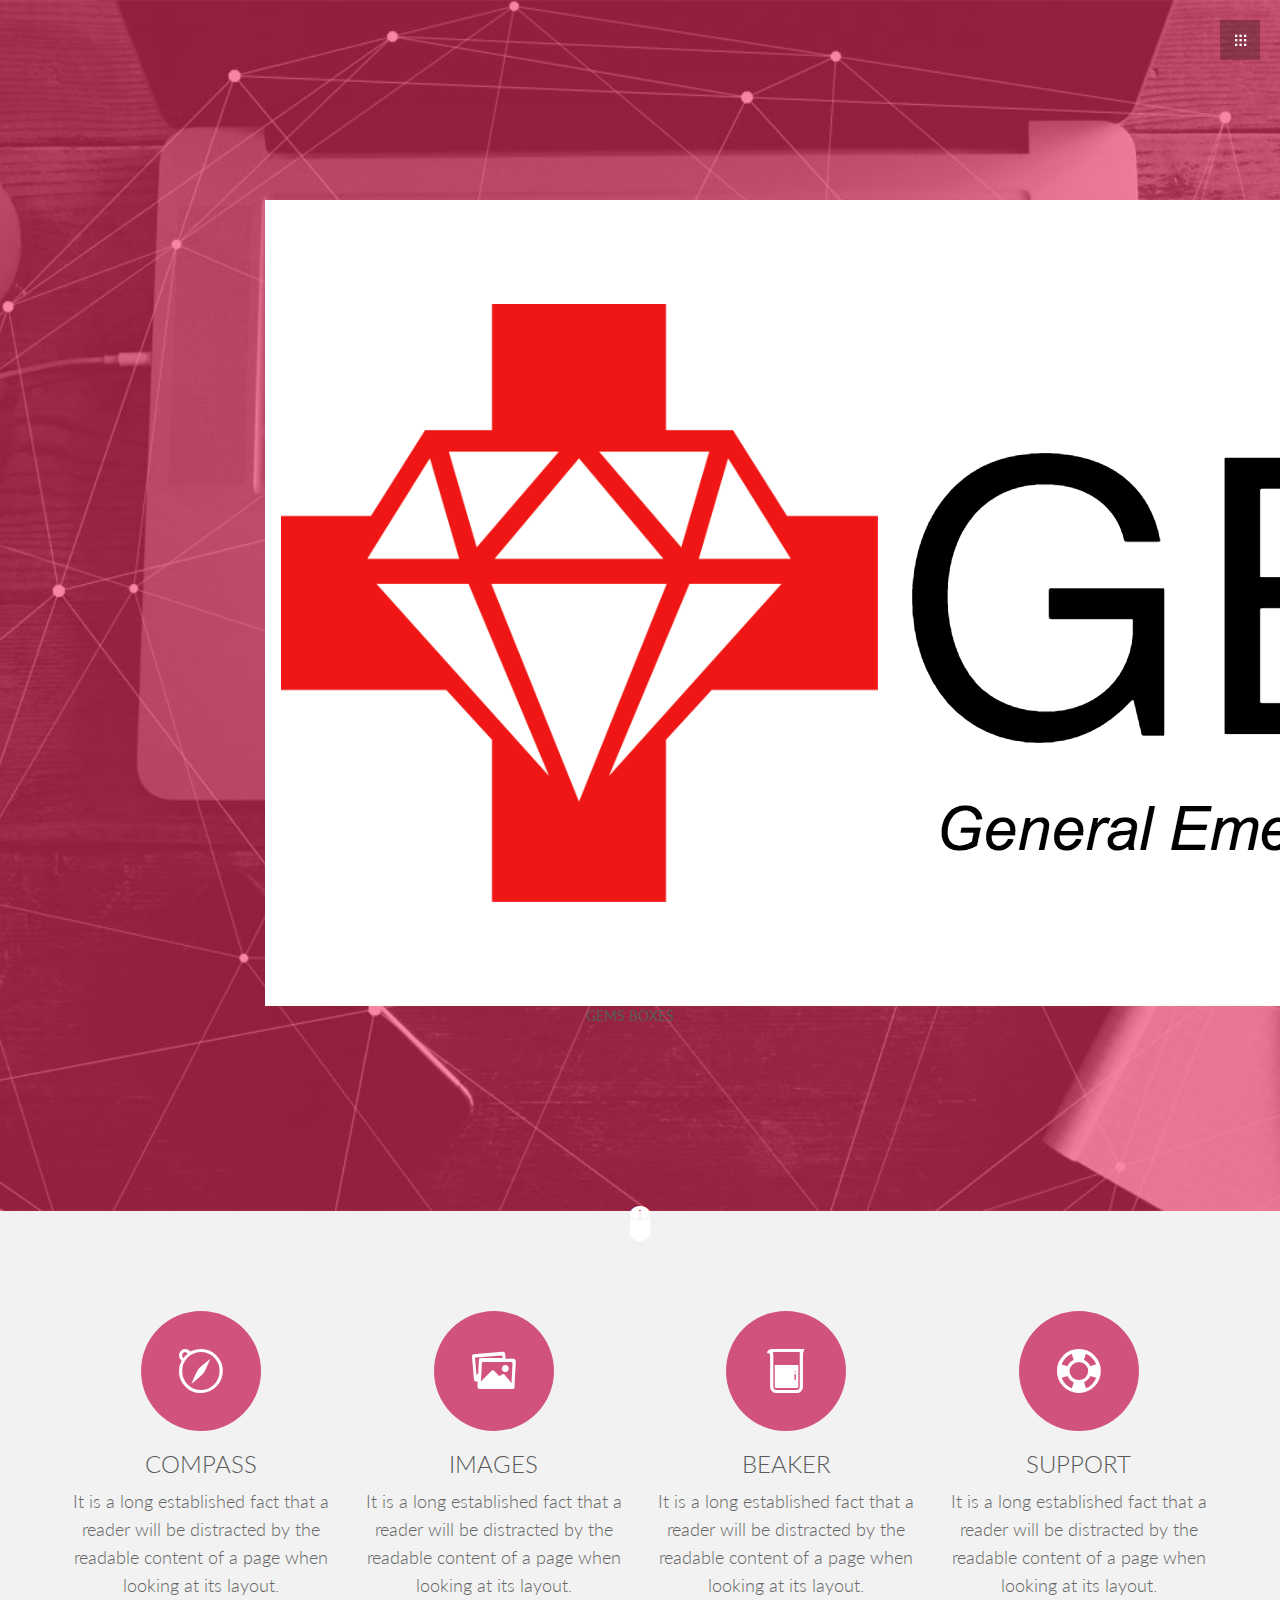
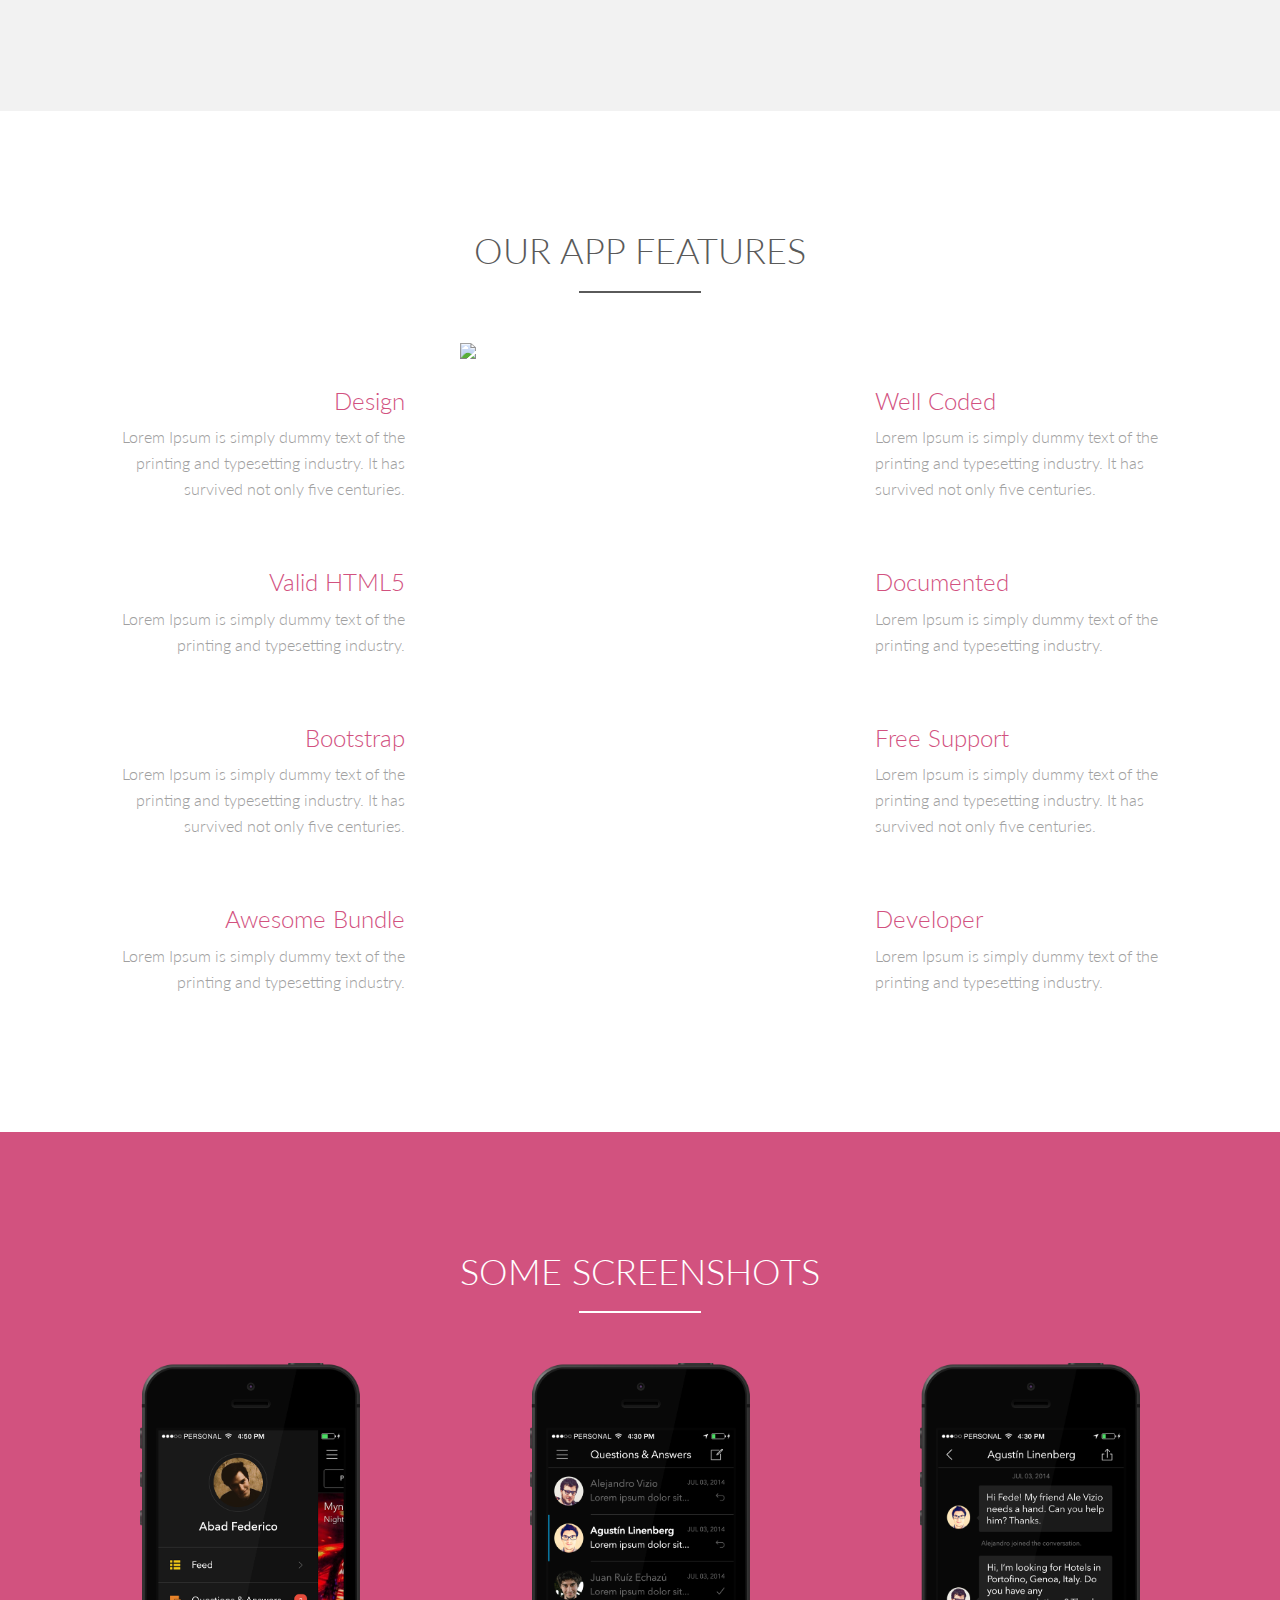
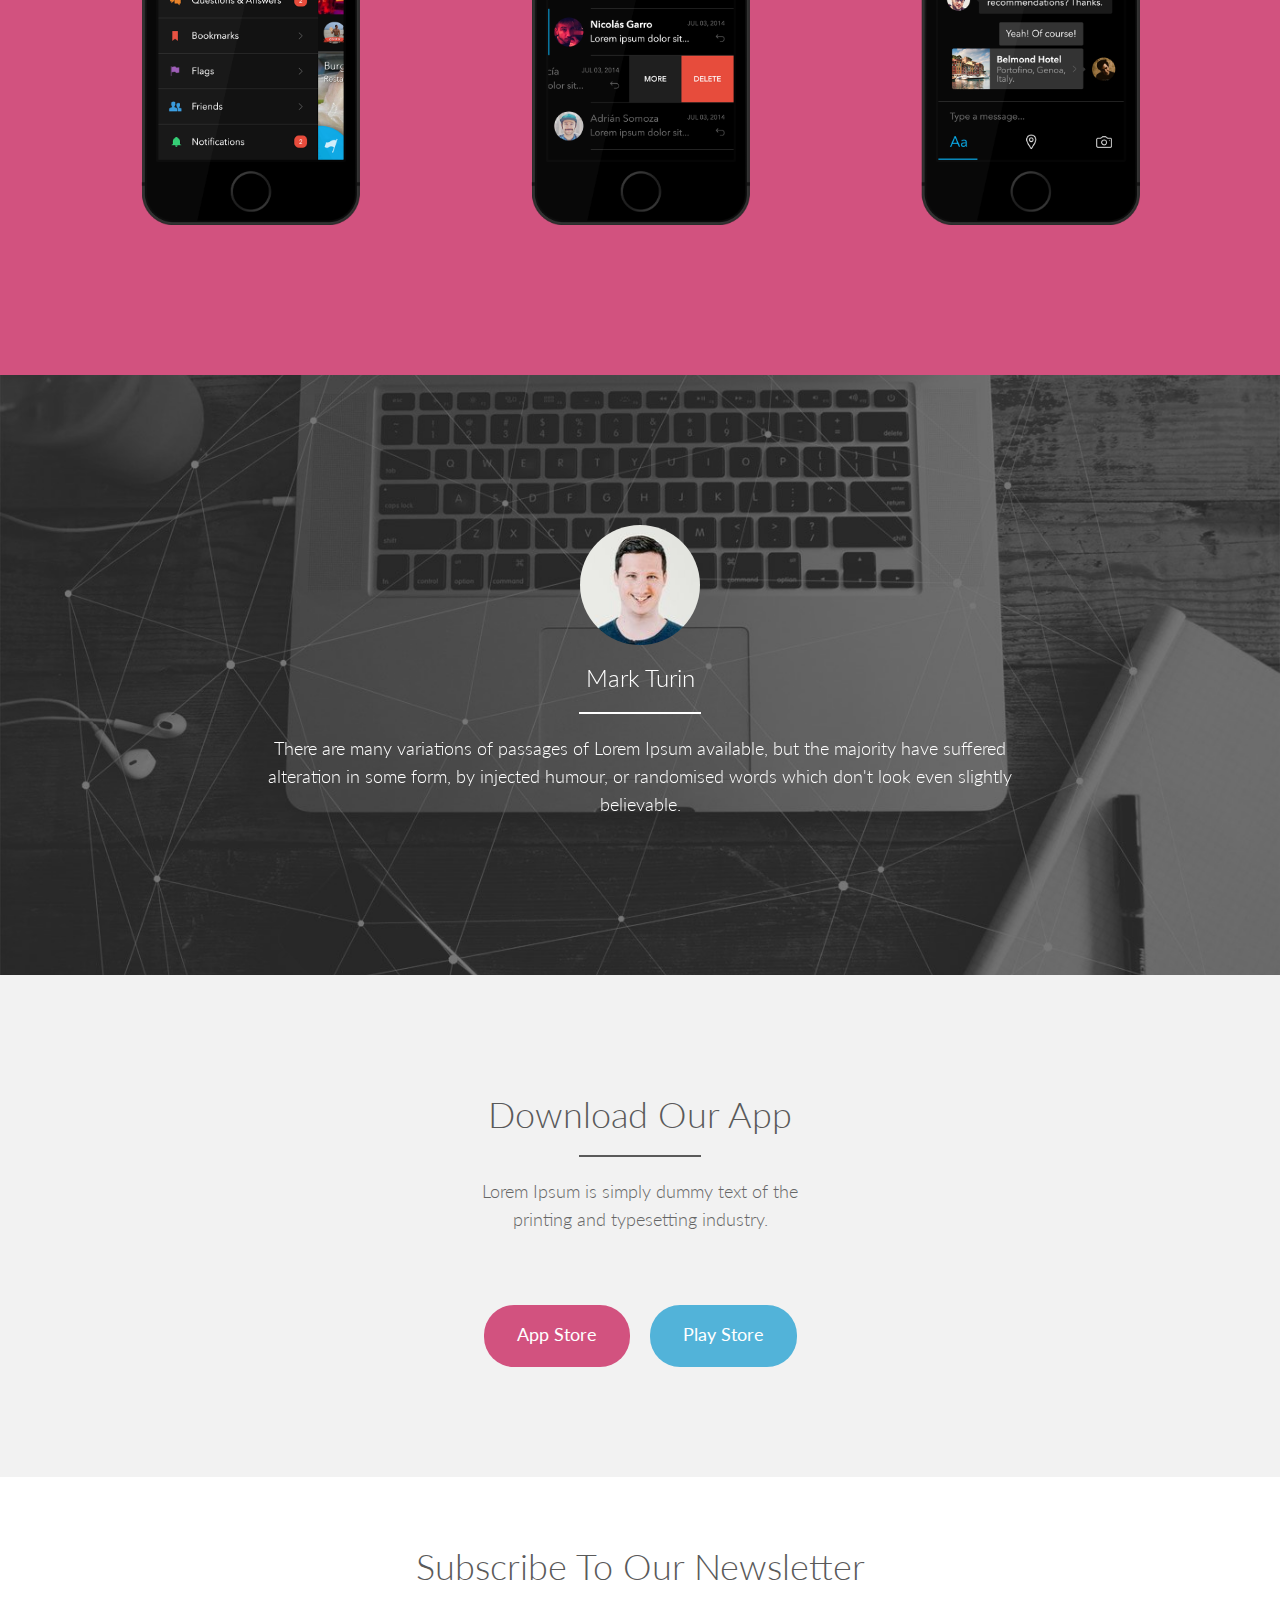
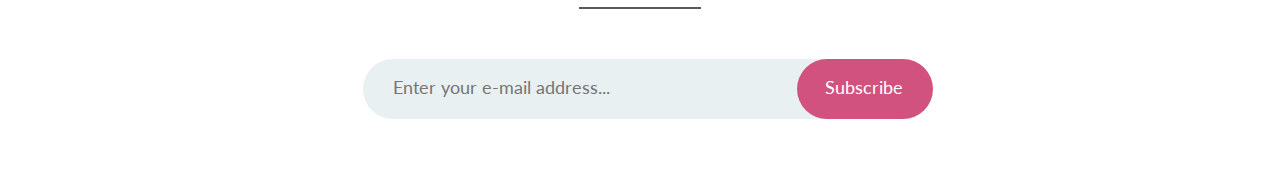
==== commit 3e01ae4e: "change image" ====
--- a/index.html
+++ b/index.html
@@ -7,10 +7,6 @@
     <meta name="description" content="">
     <meta name="author" content="">
     <link rel="icon" href="assets/img/favicon.ico">
-    <div id ="header">
-    	<img src="./gemsbox_images/Gem_LOGO.png">
-    	GEMS BOXES
-    </div>
     <!-- Bootstrap core CSS -->
     <link href="assets/css/bootstrap.css" rel="stylesheet">
 
@@ -21,7 +17,10 @@
 	<link rel="stylesheet" href="assets/css/nivo-lightbox.css" type="text/css">
 	<link rel="stylesheet" href="assets/css/nivo-themes/default/default.css" type="text/css">
 	<style>
-	div#header > img {
+	div#header {
+		margin-right: 20px;
+		width: 17;
+/*	div#header > img {
 			margin-left: 100px;
 			width: 300px;
 			height: 300px;
@@ -31,7 +30,7 @@
 		font-size: 80px;
 		padding-top: 20px;
 		padding-bottom: 20px;
-	}
+	}*/
 	</style>
 	
     <!-- IE10 viewport hack for Surface/desktop Windows 8 bug -->
@@ -68,9 +67,10 @@
 	  	<div class="container">
 	  		<div class="row centered">
 	  			<div class="col-md-8 col-md-offset-2">
-	  				<h1>LANDING SUMO</h1>
-	  				<hr class="aligncenter">
-	  				<h2>SHOW YOUR APP WITH STYLE</h2>
+	  				<div id ="header">
+    	<img src="./gemsbox_images/gems_header.png">
+    	GEMS BOXES
+    </div>
 	  			</div>
 	  			<div class="go aligncenter">
 	  				<a href="#about" class="smoothScroll"><i class="ion-mouse"></i></a>
